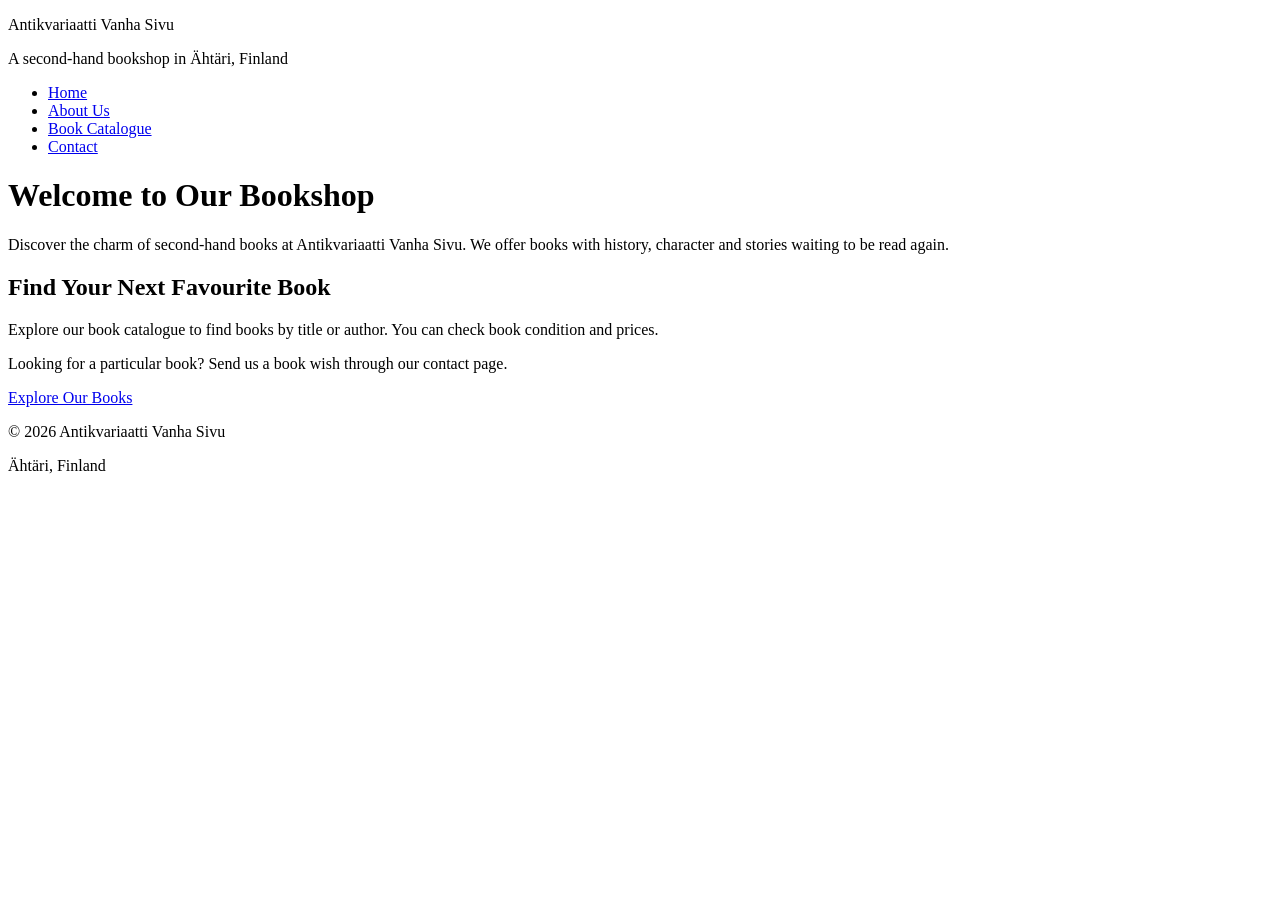
==== index.html @ abb22822 "Unify header and footer in index.html" ====
<!DOCTYPE html>
<html lang="en">
<head>
    <meta charset="UTF-8">
    <meta name="viewport" content="width=device-width, initial-scale=1.0">
    <title>Antikvariaatti Vanha Sivu | Home</title>
    <link rel="stylesheet" href="style.css">
</head>
<body>

    <header>
        <p class="site-title">Antikvariaatti Vanha Sivu</p>
        <p class="tagline">A second-hand bookshop in Ähtäri, Finland</p>
        <nav aria-label="Main navigation">
            <ul>
                <li><a href="index.html" aria-current="page">Home</a></li>
                <li><a href="about.html">About Us</a></li>
                <li><a href="listing.html">Book Catalogue</a></li>
                <li><a href="contact.html">Contact</a></li>
            </ul>
        </nav>
    </header>

    <main>
        <h1>Welcome to Our Bookshop</h1>
        <p>
            Discover the charm of second-hand books at Antikvariaatti
            Vanha Sivu. We offer books with history, character and stories
            waiting to be read again.
        </p>

        <h2>Find Your Next Favourite Book</h2>
        <p>
            Explore our book catalogue to find books by title or author.
            You can check book condition and prices.
        </p>

        <p>
            Looking for a particular book? Send us a book wish through
            our contact page.
        </p>

        <a class="cta" href="listing.html">Explore Our Books</a>
    </main>

    <footer>
        <p>&copy; 2026 Antikvariaatti Vanha Sivu</p>
        <p>Ähtäri, Finland</p>
    </footer>

</body>
</html>
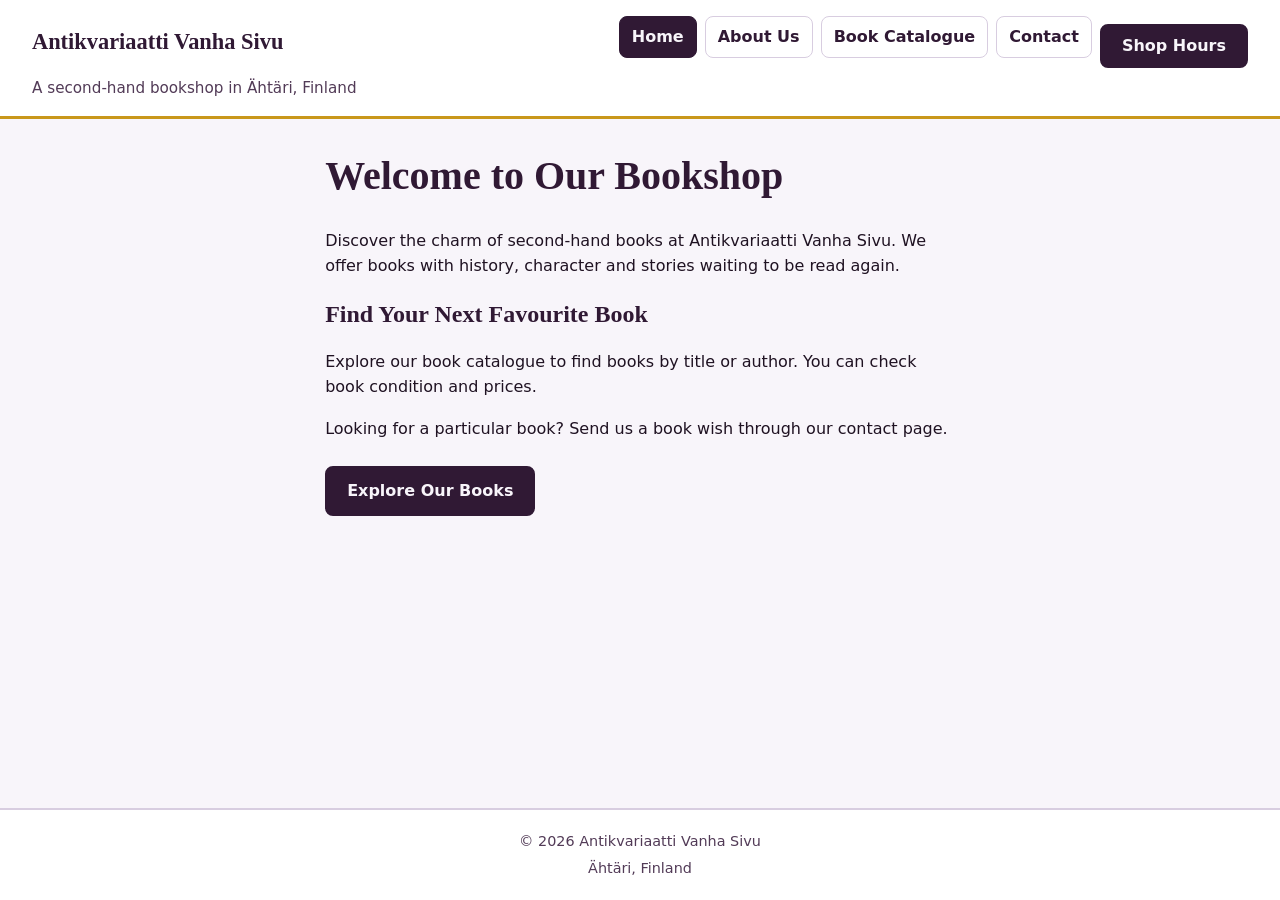
==== commit ecd7ba18: "Add popover menu, book cards, and accessible form markup for E3" ====
--- a/index.html
+++ b/index.html
@@ -5,6 +5,7 @@
     <meta name="viewport" content="width=device-width, initial-scale=1.0">
     <title>Antikvariaatti Vanha Sivu | Home</title>
     <link rel="stylesheet" href="style.css">
+    <script src="app.js" defer></script>
 </head>
 <body>
 
@@ -17,8 +18,16 @@
                 <li><a href="about.html">About Us</a></li>
                 <li><a href="listing.html">Book Catalogue</a></li>
                 <li><a href="contact.html">Contact</a></li>
+                <li><button type="button" class="nav-popover-btn" popovertarget="shop-info">Shop Hours</button></li>
             </ul>
         </nav>
+        <div id="shop-info" popover>
+            <h2>Opening Hours &amp; Info</h2>
+            <p>Mon–Fri: 10:00–17:00</p>
+            <p>Sat: 10:00–14:00</p>
+            <p>Address: Keskustie 12, Ähtäri</p>
+            <button type="button" popovertarget="shop-info" popovertargetaction="hide">Close</button>
+        </div>
     </header>
 
     <main>
--- a/style.css
+++ b/style.css
@@ -0,0 +1,265 @@
+/* =========================================
+   1. Custom Properties (Light & Dark Mode)
+   ========================================= */
+:root {
+    --bg: #f8f5fa;
+    --surface: #ffffff;
+    --text: #1f1222;
+    --muted: #523b57;
+    --brand: #301934;
+    --brand-text: #f8f5fa;
+    --accent: #c9971a;
+    --border: #d8cde0;
+
+    --font-heading: Georgia, "Times New Roman", serif;
+    --font-body: system-ui, -apple-system, sans-serif;
+
+    --space-sm: 0.5rem;
+    --space-md: 1rem;
+    --space-lg: 2rem;
+    --radius: 0.5rem;
+    color-scheme: light dark;
+}
+
+@media (prefers-color-scheme: dark) {
+    :root {
+        --bg: #180d1a;
+        --surface: #241427;
+        --text: #f8f5fa;
+        --muted: #d6c8dc;
+        --brand: #c9971a;
+        --brand-text: #180d1a;
+        --accent: #e0b238;
+        --border: #462b4b;
+    }
+}
+
+/* =========================================
+   2. Base & Typography
+   ========================================= */
+*, *::before, *::after {
+    box-sizing: border-box;
+}
+
+body {
+    margin: 0;
+    min-height: 100dvh;
+    display: grid;
+    grid-template-rows: auto 1fr auto;
+    background-color: var(--bg);
+    color: var(--text);
+    font-family: var(--font-body);
+    line-height: 1.6;
+    overflow-wrap: break-word;
+}
+
+img {
+    max-width: 100%;
+    height: auto;
+}
+
+h1, h2, h3, .site-title {
+    font-family: var(--font-heading);
+    color: var(--brand);
+    line-height: 1.25;
+}
+
+h1 {
+    font-size: clamp(1.75rem, 5vw, 2.5rem);
+    margin-top: 0;
+}
+
+/* =========================================
+   3. Links & Keyboard Focus (4.5:1 + Visible)
+   ========================================= */
+a {
+    color: var(--brand);
+    text-underline-offset: 0.2em;
+}
+
+a:hover {
+    text-decoration-thickness: 2px;
+}
+
+a:focus-visible,
+button:focus-visible,
+input:focus-visible {
+    outline: 3px solid var(--accent);
+    outline-offset: 3px;
+}
+
+/* =========================================
+   4. Header & Navigation (Mobile-First Flex)
+   ========================================= */
+header {
+    background-color: var(--surface);
+    border-bottom: 3px solid var(--accent);
+    padding: var(--space-md);
+    display: flex;
+    flex-direction: column;
+    gap: var(--space-sm);
+}
+
+.site-title {
+    margin: 0;
+    font-size: 1.4rem;
+    font-weight: 700;
+}
+
+.tagline {
+    margin: 0;
+    font-size: 0.95rem;
+    color: var(--muted);
+}
+
+nav ul {
+    list-style: none;
+    margin: var(--space-sm) 0 0;
+    padding: 0;
+    display: flex;
+    flex-wrap: wrap;
+    gap: var(--space-sm);
+}
+
+nav a {
+    display: inline-block;
+    padding: 0.45rem 0.75rem;
+    border-radius: var(--radius);
+    text-decoration: none;
+    font-weight: 600;
+    border: 1px solid var(--border);
+}
+
+nav a[aria-current="page"],
+nav a:hover {
+    background-color: var(--brand);
+    color: var(--brand-text);
+    border-color: var(--brand);
+}
+
+/* =========================================
+   5. Main Content, Forms & Buttons
+   ========================================= */
+main {
+    width: 100%;
+    max-width: 65ch;
+    margin-inline: auto;
+    padding: var(--space-lg) var(--space-md);
+}
+
+.cta, button {
+    display: inline-block;
+    margin-top: var(--space-sm);
+    padding: 0.65rem 1.25rem;
+    background-color: var(--brand);
+    color: var(--brand-text);
+    border: 2px solid var(--brand);
+    border-radius: var(--radius);
+    font-family: inherit;
+    font-size: 1rem;
+    font-weight: 700;
+    text-decoration: none;
+    cursor: pointer;
+}
+
+.cta:hover, button:hover {
+    opacity: 0.92;
+}
+
+form {
+    background-color: var(--surface);
+    border: 1px solid var(--border);
+    border-left: 4px solid var(--accent);
+    border-radius: var(--radius);
+    padding: var(--space-md);
+    margin-block: var(--space-md);
+}
+
+form p {
+    display: flex;
+    flex-direction: column;
+    gap: 0.25rem;
+}
+
+.search-form {
+    display: flex;
+    flex-direction: column;
+    gap: var(--space-sm);
+}
+
+label {
+    font-weight: 600;
+}
+
+input[type="text"],
+input[type="email"],
+input[type="search"] {
+    width: 100%;
+    padding: 0.6rem;
+    border: 1px solid var(--border);
+    border-radius: var(--radius);
+    background-color: var(--bg);
+    color: var(--text);
+    font-size: 1rem;
+}
+
+/* =========================================
+   6. Footer
+   ========================================= */
+footer {
+    background-color: var(--surface);
+    border-top: 2px solid var(--border);
+    padding: var(--space-md);
+    text-align: center;
+    font-size: 0.9rem;
+    color: var(--muted);
+}
+
+footer p {
+    margin: 0.25rem 0;
+}
+
+/* =========================================
+   7. Desktop Layout Breakpoint (48rem+)
+   ========================================= */
+@media (min-width: 48rem) {
+    header {
+        flex-direction: row;
+        flex-wrap: wrap;
+        justify-content: space-between;
+        align-items: center;
+        padding: var(--space-md) var(--space-lg);
+    }
+
+    .tagline {
+        order: 3;
+        width: 100%;
+    }
+
+    nav ul {
+        margin-top: 0;
+    }
+
+    .search-form {
+        flex-direction: row;
+        align-items: flex-end;
+    }
+
+    .search-form input[type="search"] {
+        flex: 1;
+    }
+
+    .search-form button {
+        margin-top: 0;
+    }
+}
+
+/* =========================================
+   8. Reduced Motion Preference
+   ========================================= */
+@media (prefers-reduced-motion: reduce) {
+    *, *::before, *::after {
+        transition: none !important;
+        animation: none !important;
+    }
+}
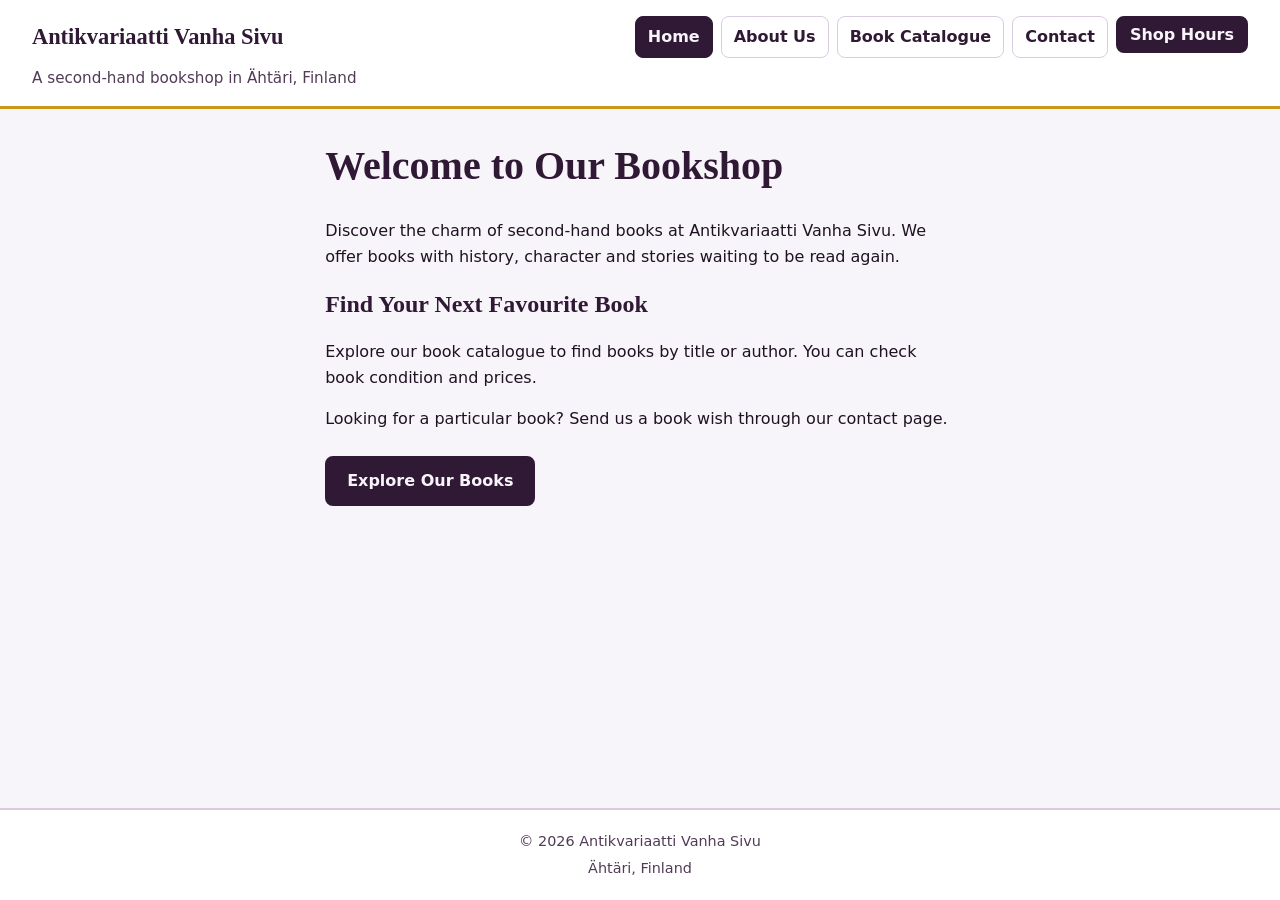
==== commit 45392e9c: "Update listing.html with API template, sort control, and real shop hours" ====
--- a/index.html
+++ b/index.html
@@ -23,9 +23,9 @@
         </nav>
         <div id="shop-info" popover>
             <h2>Opening Hours &amp; Info</h2>
-            <p>Mon–Fri: 10:00–17:00</p>
+            <p>Tue–Fri: 11:00–17:00</p>
             <p>Sat: 10:00–14:00</p>
-            <p>Address: Keskustie 12, Ähtäri</p>
+            <p>Address: Ostostie 4, 63700 Ähtäri</p>
             <button type="button" popovertarget="shop-info" popovertargetaction="hide">Close</button>
         </div>
     </header>
--- a/style.css
+++ b/style.css
@@ -263,3 +263,101 @@
         animation: none !important;
     }
 }
+/* =========================================
+   9. E3 Popover, Catalogue & Form Feedback
+   ========================================= */
+.nav-popover-btn {
+    margin-top: 0;
+    padding: 0.45rem 0.75rem;
+    font-size: 1rem;
+    font-weight: 600;
+}
+
+[popover] {
+    background-color: var(--surface);
+    color: var(--text);
+    border: 2px solid var(--accent);
+    border-radius: var(--radius);
+    padding: var(--space-md);
+    max-width: 22rem;
+    box-shadow: 0 0.5rem 1.5rem rgba(0, 0, 0, 0.25);
+}
+
+[popover]::backdrop {
+    background-color: rgba(0, 0, 0, 0.45);
+}
+
+.field-group {
+    display: flex;
+    flex-direction: column;
+    gap: 0.25rem;
+    flex: 1;
+}
+
+select {
+    width: 100%;
+    padding: 0.6rem;
+    border: 1px solid var(--border);
+    border-radius: var(--radius);
+    background-color: var(--bg);
+    color: var(--text);
+    font-size: 1rem;
+}
+
+.book-list {
+    list-style: none;
+    padding: 0;
+    margin-block: var(--space-md);
+    display: grid;
+    grid-template-columns: repeat(auto-fit, minmax(15rem, 1fr));
+    gap: var(--space-md);
+}
+
+.book-card {
+    background-color: var(--surface);
+    border: 1px solid var(--border);
+    border-left: 4px solid var(--accent);
+    border-radius: var(--radius);
+    padding: var(--space-md);
+}
+
+.book-card[hidden] {
+    display: none;
+}
+
+.book-card h3 {
+    margin-top: 0;
+    margin-bottom: 0.35rem;
+}
+
+.book-card p {
+    margin: 0.25rem 0;
+}
+
+.error {
+    color: #9e1c2b;
+    font-size: 0.9rem;
+    font-weight: 600;
+    min-height: 1.2em;
+}
+
+@media (prefers-color-scheme: dark) {
+    .error {
+        color: #ff8a98;
+    }
+}
+
+input[aria-invalid="true"] {
+    border: 2px solid #9e1c2b;
+}
+
+@media (prefers-color-scheme: dark) {
+    input[aria-invalid="true"] {
+        border-color: #ff8a98;
+    }
+}
+
+[role="status"] {
+    font-weight: 600;
+    margin-top: var(--space-sm);
+}
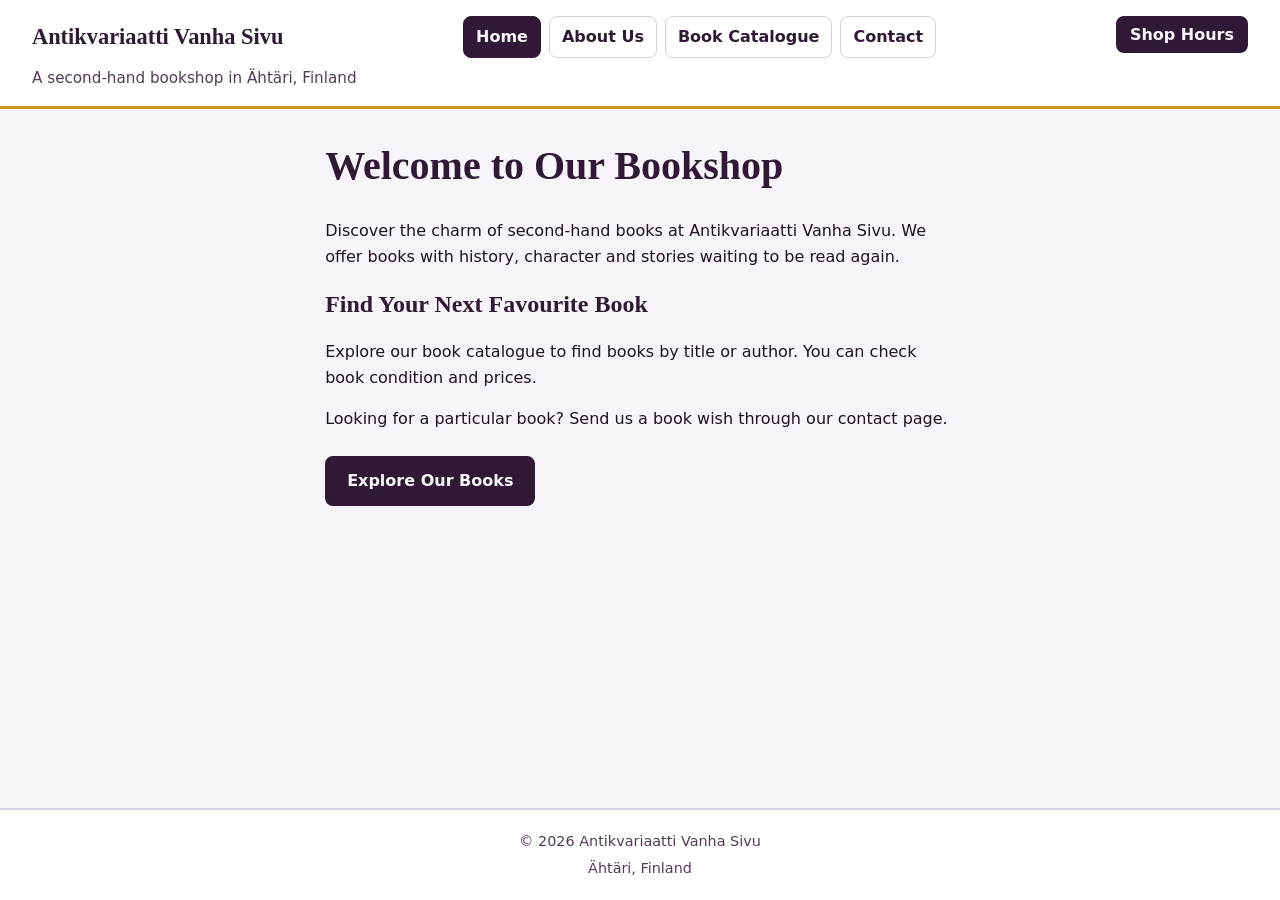
==== commit 0261b39f: "Improve semantic HTML from E3 feedback and update ai-log.md for E4" ====
--- a/index.html
+++ b/index.html
@@ -18,16 +18,9 @@
                 <li><a href="about.html">About Us</a></li>
                 <li><a href="listing.html">Book Catalogue</a></li>
                 <li><a href="contact.html">Contact</a></li>
-                <li><button type="button" class="nav-popover-btn" popovertarget="shop-info">Shop Hours</button></li>
             </ul>
         </nav>
-        <div id="shop-info" popover>
-            <h2>Opening Hours &amp; Info</h2>
-            <p>Tue–Fri: 11:00–17:00</p>
-            <p>Sat: 10:00–14:00</p>
-            <p>Address: Ostostie 4, 63700 Ähtäri</p>
-            <button type="button" popovertarget="shop-info" popovertargetaction="hide">Close</button>
-        </div>
+        <button type="button" class="nav-popover-btn" popovertarget="shop-info">Shop Hours</button>
     </header>
 
     <main>
@@ -57,5 +50,13 @@
         <p>Ähtäri, Finland</p>
     </footer>
 
+    <div id="shop-info" popover>
+        <h2>Opening Hours &amp; Info</h2>
+        <p>Tue–Fri: 11:00–17:00</p>
+        <p>Sat: 10:00–14:00</p>
+        <p>Address: Ostostie 4, 63700 Ähtäri</p>
+        <button type="button" popovertarget="shop-info" popovertargetaction="hide">Close</button>
+    </div>
+
 </body>
 </html>
--- a/style.css
+++ b/style.css
@@ -271,6 +271,7 @@
     padding: 0.45rem 0.75rem;
     font-size: 1rem;
     font-weight: 600;
+        align-self: flex-start;
 }
 
 [popover] {
@@ -361,3 +362,23 @@
     font-weight: 600;
     margin-top: var(--space-sm);
 }
+/* =========================================
+   10. E4 Empty State & Pagination Button
+   ========================================= */
+.empty-box {
+    background-color: var(--surface);
+    border: 1px solid var(--border);
+    border-left: 4px solid var(--accent);
+    border-radius: var(--radius);
+    padding: var(--space-md);
+    margin-block: var(--space-md);
+}
+
+.empty-box[hidden],
+#show-more-btn[hidden] {
+    display: none;
+}
+
+.pagination-wrap {
+    margin-block: var(--space-md);
+}
